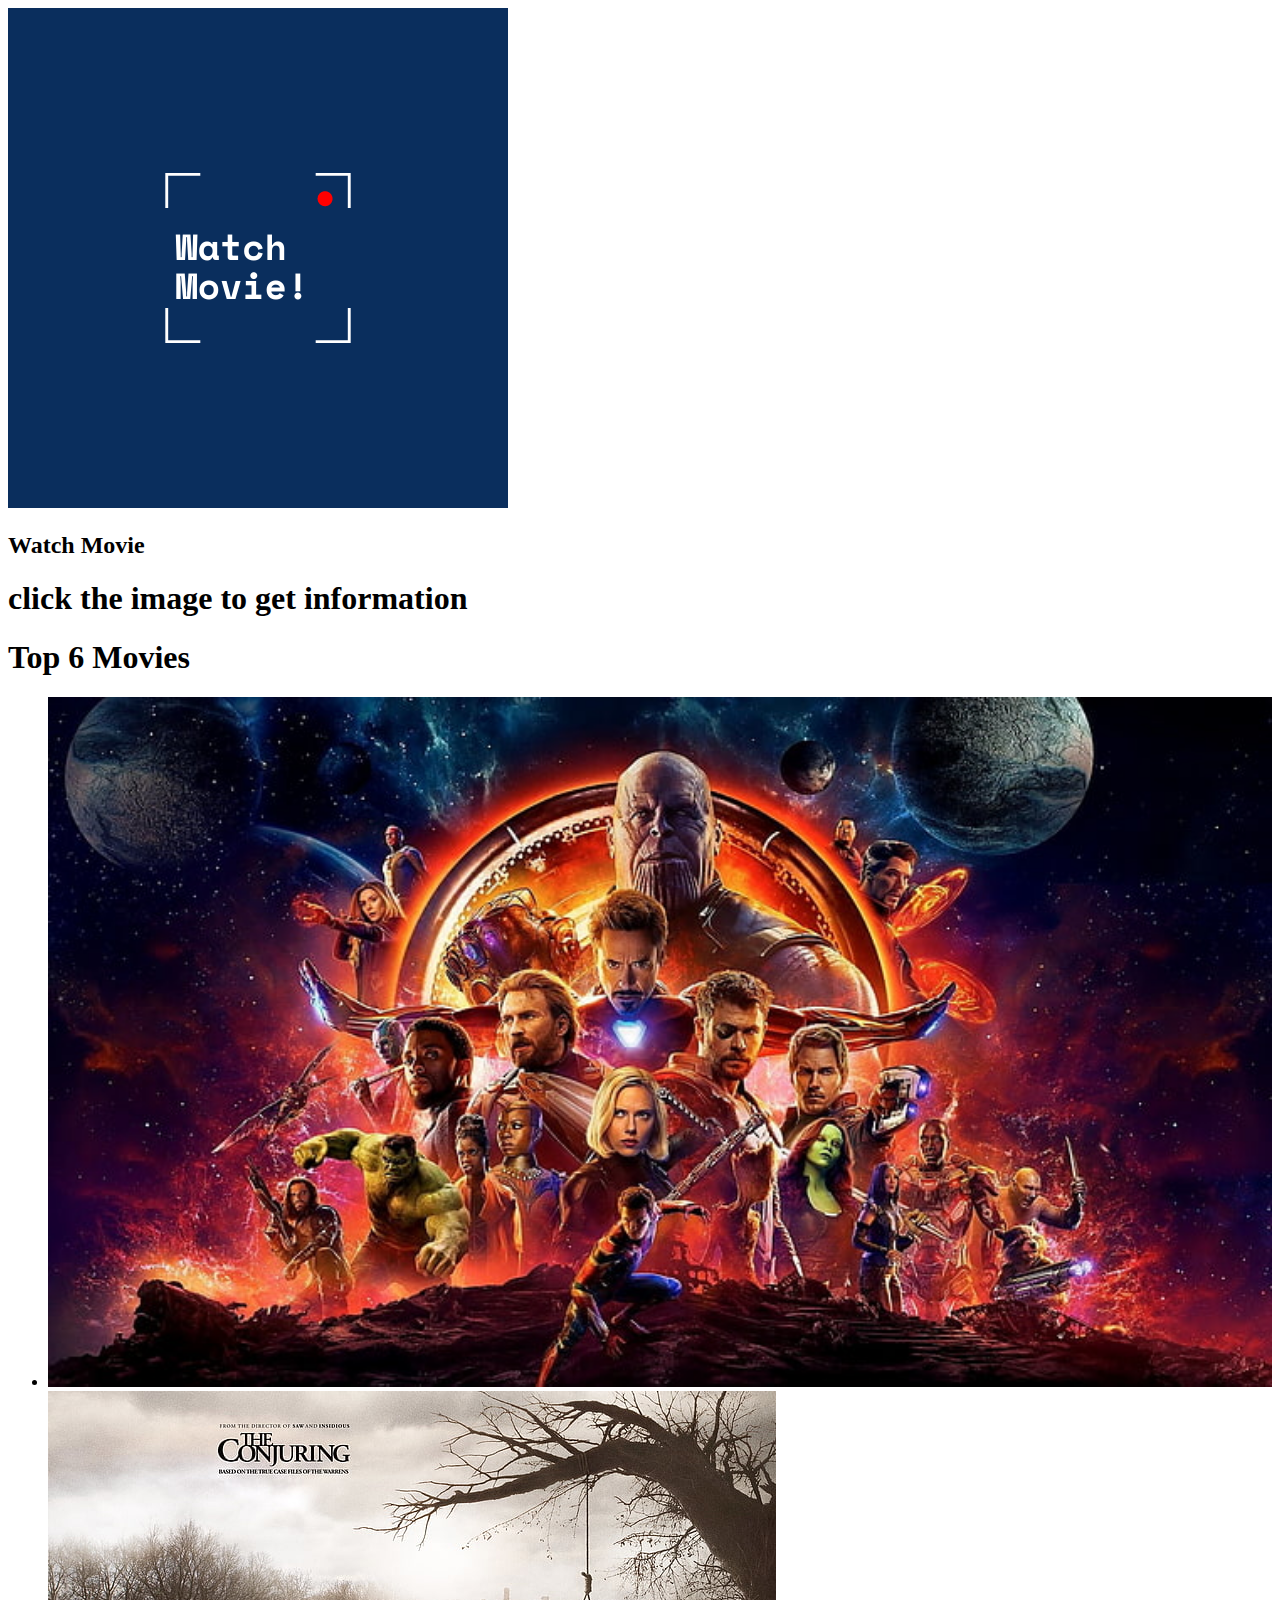
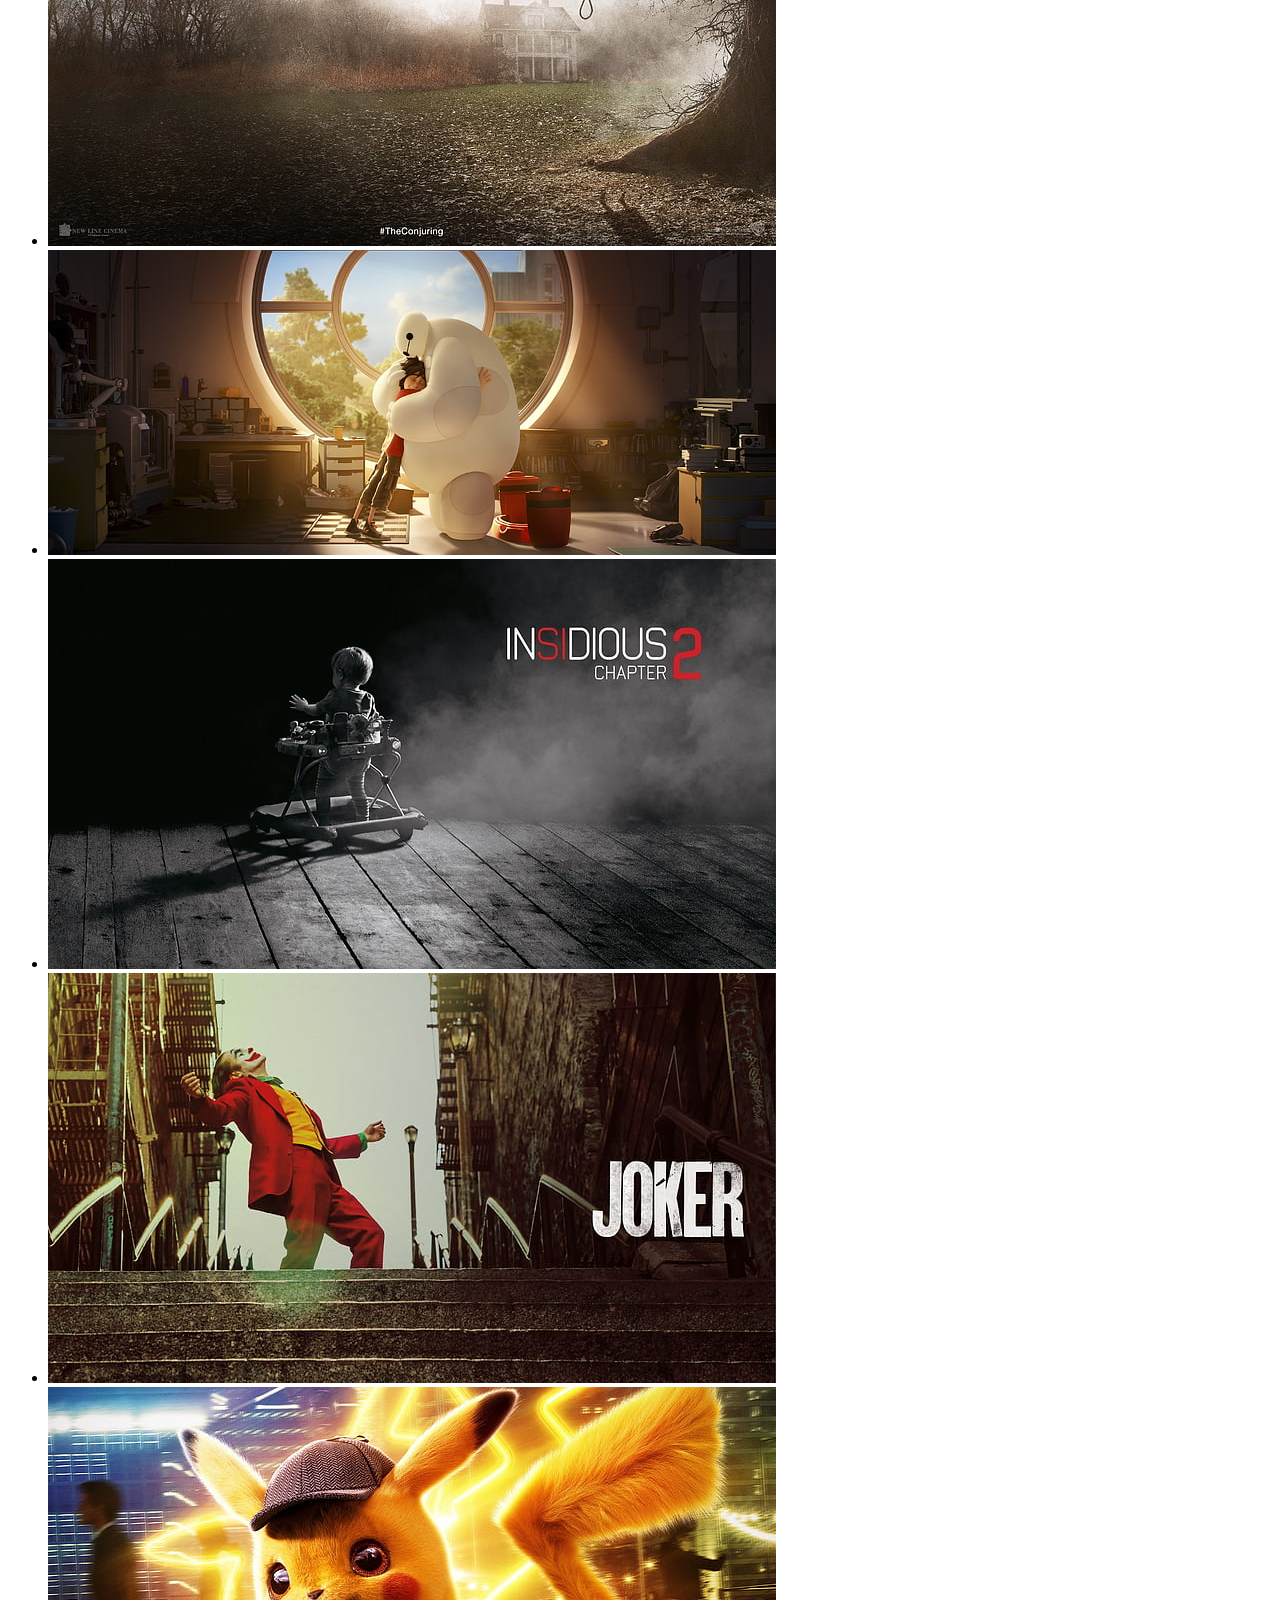
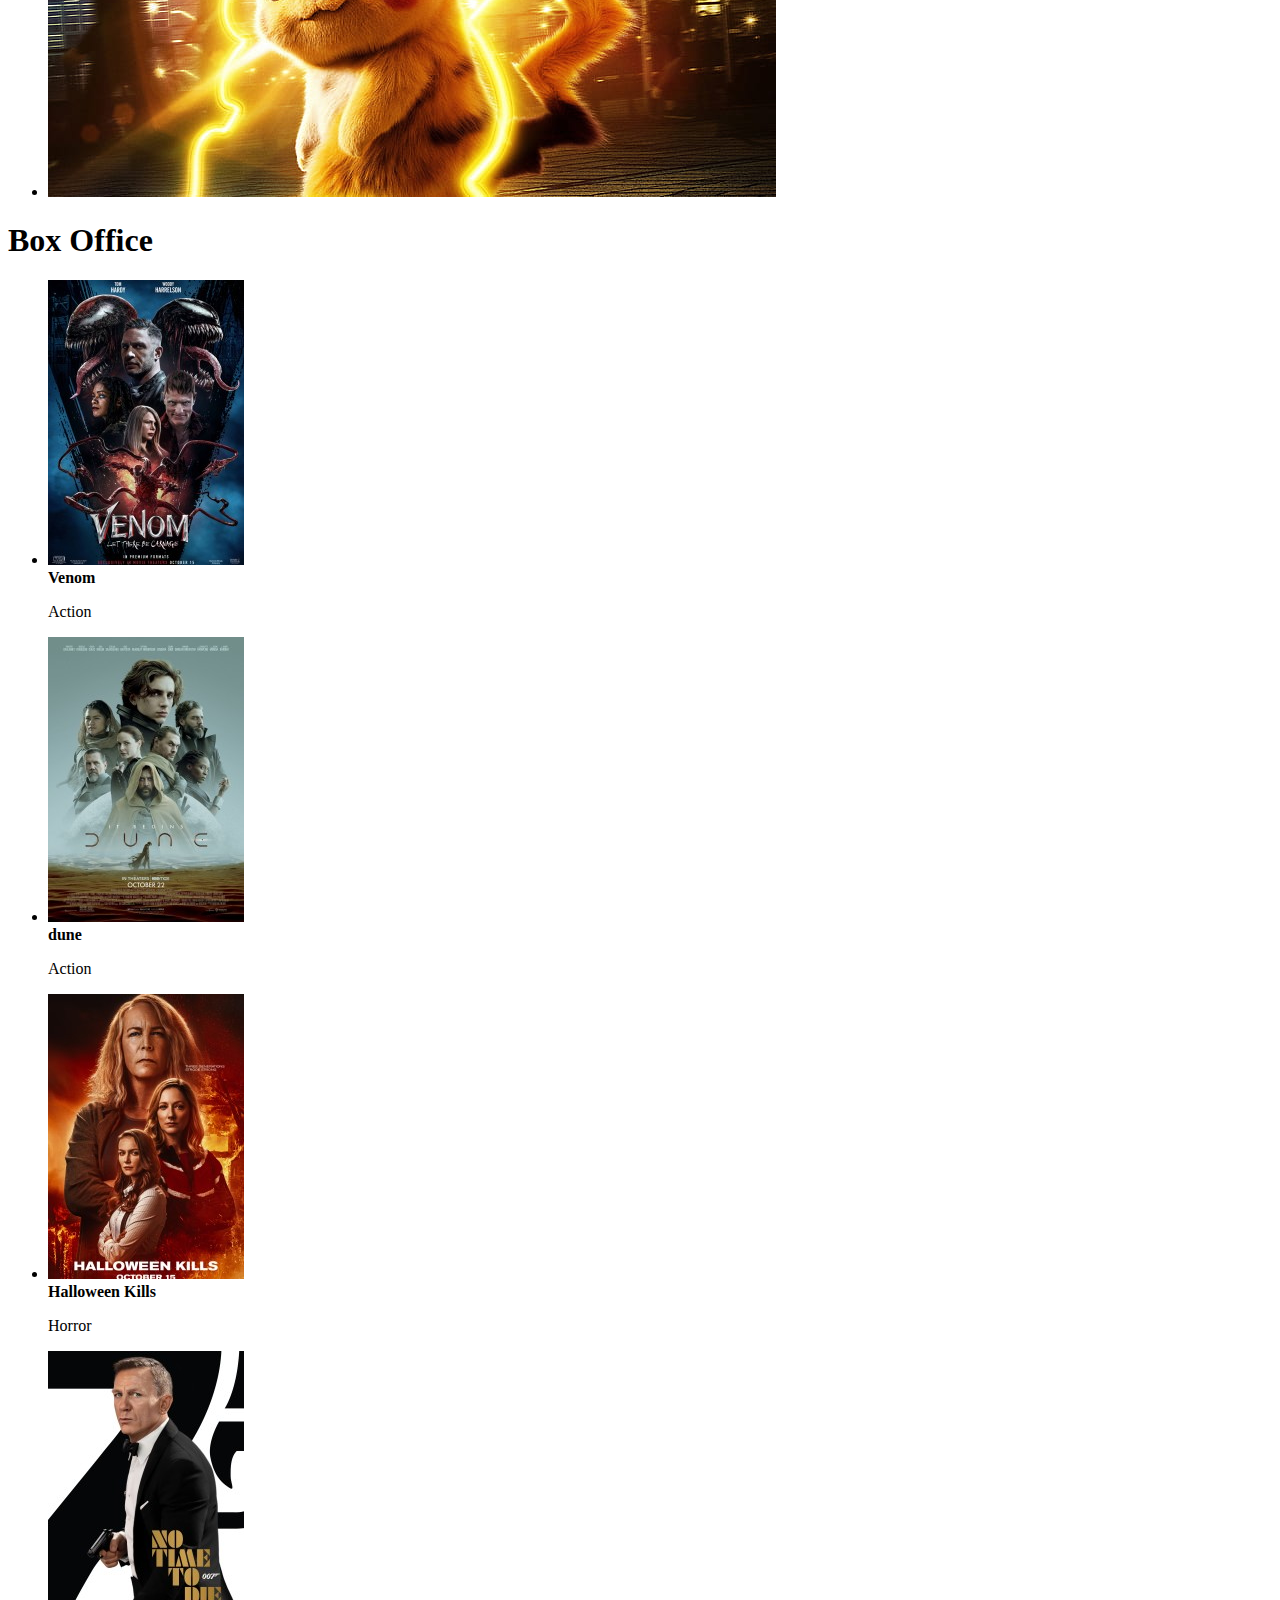
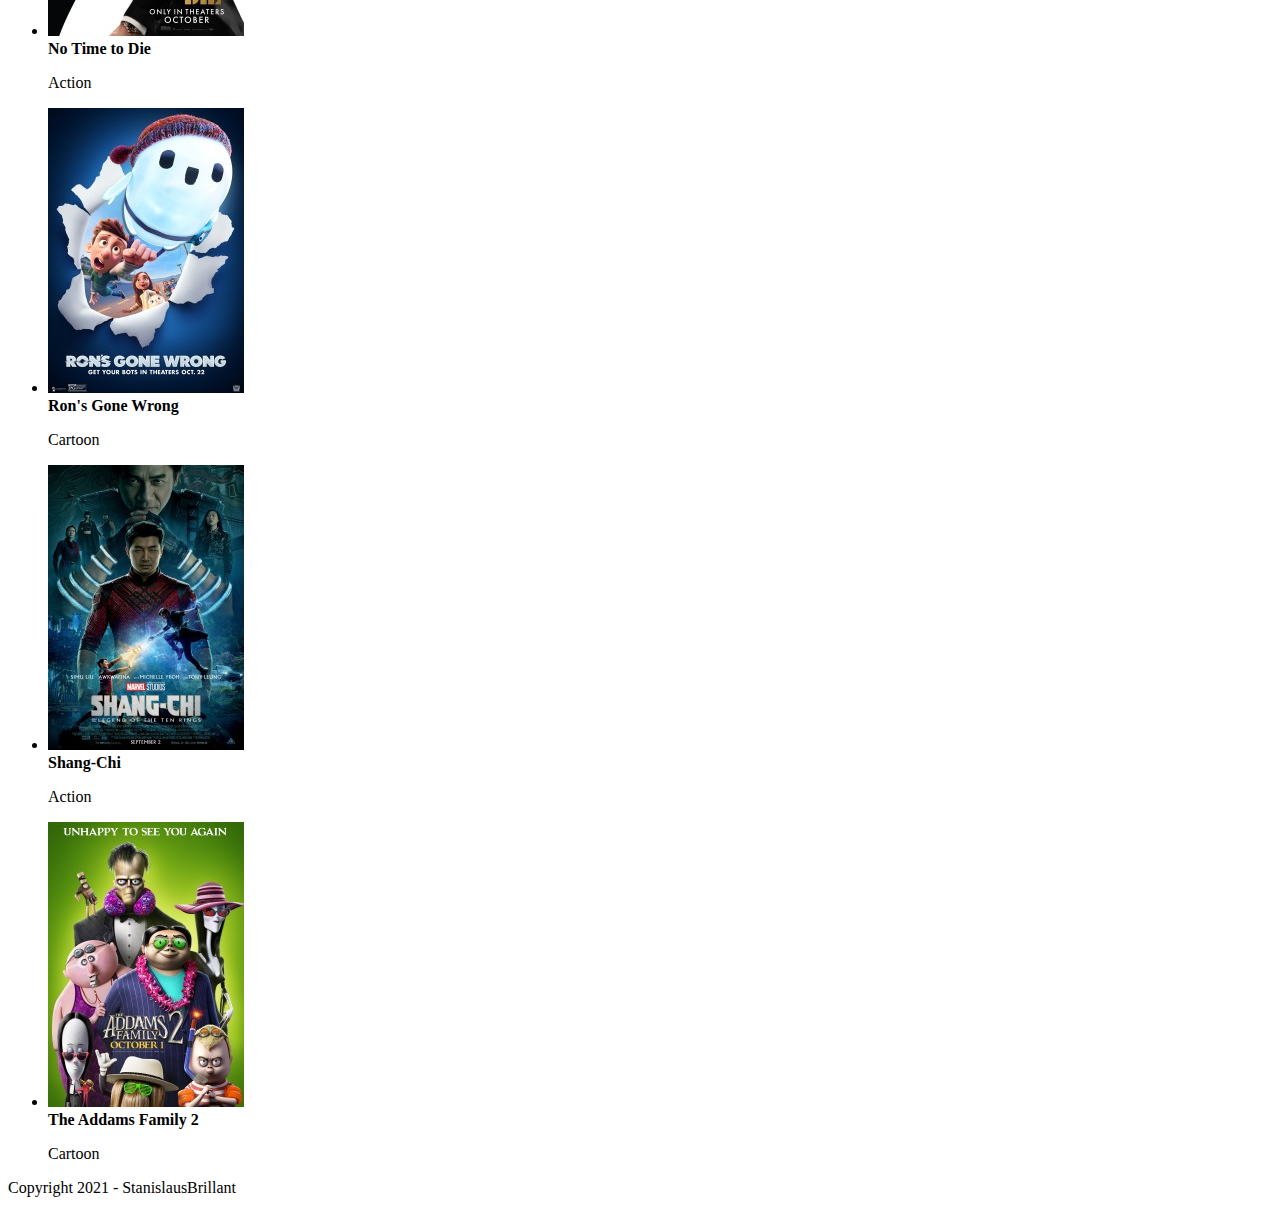
==== index.html @ 5e8a866b "Add files via upload" ====
<!DOCTYPE html>
<html>
<head>
<meta charset="utf-8">
<meta http-equiv="X-UA-Compatible" content="IE=edge">
<meta name="viewport" content="width=device-width, initial-scale=1.0">
<title>Watch-Movie</title>
<link rel="stylesheet" href="css/style.css">
<!--icon-->
<link rel="shortcut icon" href="./logo.png">
</head>
<body>
    <nav>
        <a href="#" class="logo">
            <img src="./logo.png"/>
        </a>
        <h2 class="WatchMovie-heading">Watch Movie</h2>
    </nav>
    <section id="main">
        <h1 class="showcase-heading">click the image to get information</h1>
        <h1 class="showcase-heading">Top 6 Movies</h1>

        <ul id="autoWidth" class="cs-hidden">
            <li class="item-a">
                <div class="showcase-box">
                    <a href="./landingpage_avengers.html" target="blank">
                    <img src="./avengers.jpg" class="img-responsive img-rounded" width="100%" height="100%"/>
                    </a>
                </div>
            </li>
            <li class="item-b">
                <div class="showcase-box">
                    <a href="./landingpage_conjuring.html" target="blank">
                    <img src="./conjuring.jpg"/>
                    </a>
                </div>
            </li>
            <li class="item-c">
                <div class="showcase-box">
                    <a href="./landingpage_bighero.html" target="blank">
                    <img src="./big hero 6.jpg"/>
                    </a>
                </div>
            </li>
            <li class="item-d">
                <div class="showcase-box">
                    <a href="./landingpage_insidious.html" target="blank">
                    <img src="./insidious.jpg"/>
                    </a>
                </div>
            </li>
            <li class="item-e">
                <div class="showcase-box">
                    <a href="./landingpage_joker.html" target="blank">
                    <img src="./joker.jpg"/>
                    </a>
                </div>
            </li>
            <li class="item-f">
                <div class="showcase-box">
                    <a href="./landingpage_pokemon.html" target="blank">
                    <img src="./pokemon.jpg"/>
                    </a>
                </div>
            </li>
          </ul>
        </div>

        
    </section>
    <section id="latest">
        <h1 class="latest-heading">Box Office</h1>
        <ul id="autoWidth2" class="cs-hidden">
            <li class="item-a">
                <div class="latest-box">
                    <div class="latest-img">
                        <a href="./landingpage_venom.html" target="blank">
                        <img src="./venom.jpg">
                        </a>
                    </div>
                    <div class="latest-text">
                        <strong>Venom</strong>
                        <p>Action</p>
                    </div>
                </div>
            </li>
            <li class="item-b">
                <div class="latest-box">
                    <div class="latest-img">
                        <a href="./landingpage_dune.html" target="blank">
                        <img src="./dune.jpg">
                        </a>
                    </div>
                    <div class="latest-text">
                        <strong>dune</strong>
                        <p>Action</p>
                    </div>
                </div>
            </li>
            <li class="item-c">
                <div class="latest-box">
                    <div class="latest-img">
                        <a href="./landingpage_halloween.html" target="blank">
                        <img src="./hallowin.jpg">
                        </a>
                    </div>
                    <div class="latest-text">
                        <strong>Halloween Kills</strong>
                        <p>Horror</p>
                    </div>
                </div>
            </li>
            <li class="item-d">
                <div class="latest-box">
                    <div class="latest-img">
                        <a href="./landingpage_notime.html" target="blank">
                        <img src="./notimetodie.jpg">
                        </a>
                    </div>
                    <div class="latest-text">
                        <strong>No Time to Die</strong>
                        <p>Action</p>
                    </div>
                </div>
            </li>
            <li class="item-d">
                <div class="latest-box">
                    <div class="latest-img">
                        <a href="./landingpage_rons.html" target="blank">
                        <img src="./rons.jpg">
                        </a>
                    </div>
                    <div class="latest-text">
                        <strong>Ron's Gone Wrong</strong>
                        <p>Cartoon</p>
                    </div>
                </div>
            </li>
            <li class="item-e">
                <div class="latest-box">
                    <div class="latest-img">
                        <a href="./landingpage_shangchi.html" target="blank">
                        <img src="./shangchi.jpg">
                        </a>
                    </div>
                    <div class="latest-text">
                        <strong>Shang-Chi</strong>
                        <p>Action</p>
                    </div>
                </div>
            </li>
            <li class="item-f">
                <div class="latest-box">
                    <div class="latest-img">
                        <a href="./landingpage_theaddams.html" target="blank">
                        <img src="./theaddams.jpg">
                        </a>
                    </div>
                    <div class="latest-text">
                        <strong>The Addams Family 2</strong>
                        <p>Cartoon</p>
                    </div>
                </div>
            </li>
        </ul>
    </section>
</body>
<footer>
    <p class="footer">Copyright 2021 - StanislausBrillant</p>
</footer>
</html>
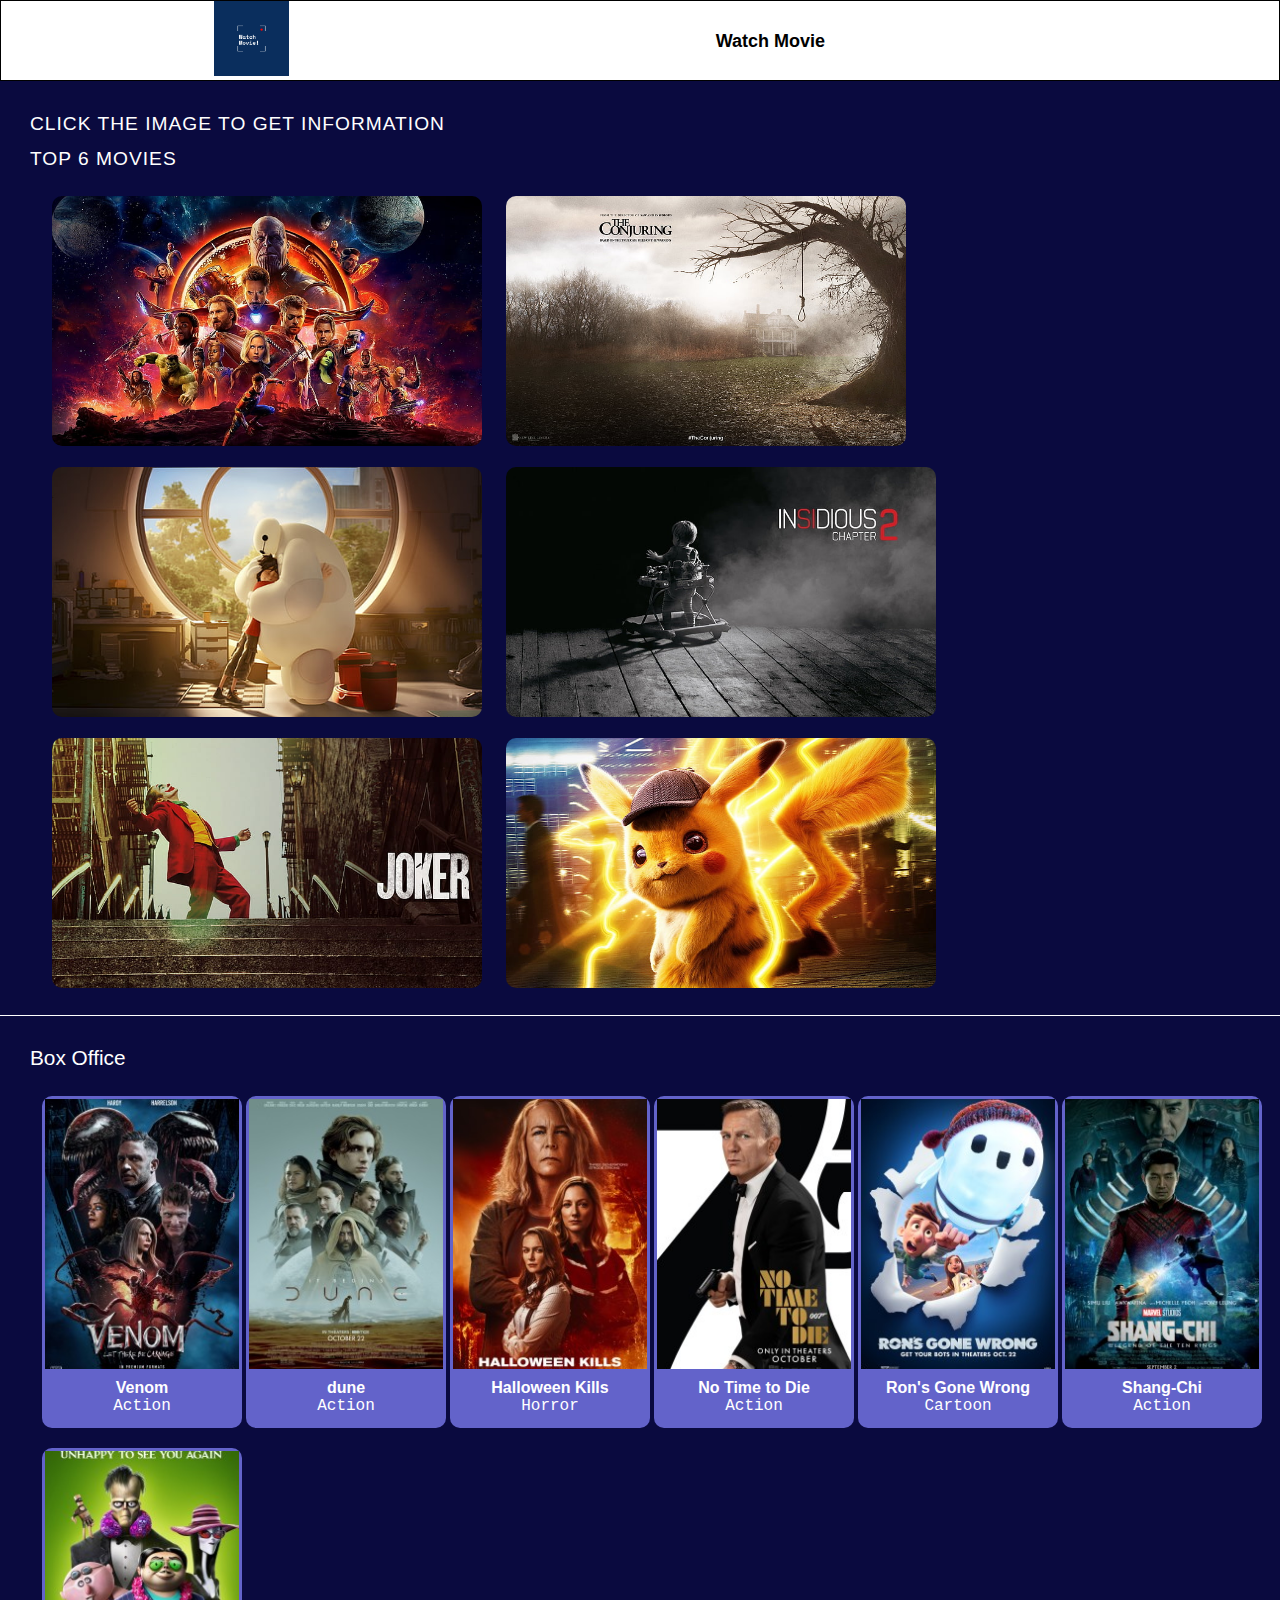
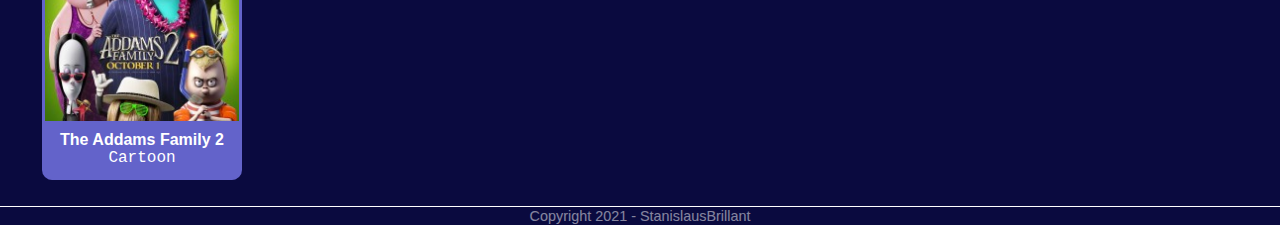
==== commit 9ff5fc65: "Update index.html" ====
--- a/index.html
+++ b/index.html
@@ -5,7 +5,7 @@
 <meta http-equiv="X-UA-Compatible" content="IE=edge">
 <meta name="viewport" content="width=device-width, initial-scale=1.0">
 <title>Watch-Movie</title>
-<link rel="stylesheet" href="css/style.css">
+<link rel="stylesheet" href="style.css">
 <!--icon-->
 <link rel="shortcut icon" href="./logo.png">
 </head>
@@ -168,4 +168,4 @@
 <footer>
     <p class="footer">Copyright 2021 - StanislausBrillant</p>
 </footer>
-</html>+</html>
--- a/style.css
+++ b/style.css
@@ -0,0 +1,149 @@
+body{
+    margin: 0px;
+    padding: 0px;
+    font-family:-apple-system, BlinkMacSystemFont, 'Segoe UI', Roboto, Oxygen, Ubuntu, Cantarell, 'Open Sans', 'Helvetica Neue', sans-serif;
+    background-color: #0a0a3f;
+}
+*{
+    box-sizing: border-box;
+}
+ul{
+    list-style: none;
+}
+a {
+    text-decoration: none;
+}
+nav {
+    display:flex;
+    justify-content: space-around;
+    align-items: center;
+    width: 100%;
+    border: 1px solid black;
+    background-color: white;
+    position: fixed;
+    left: 0;
+    right: 0;
+    z-index: 100;
+}
+.logo img{
+    height: 75px;
+}
+.WatchMovie-heading{
+    font-size: 18px;
+    width: 350px;
+    height: 20px;
+}
+#main{
+    padding-top: 100px;
+    background-color:#0a0a3f;
+}
+.showcase-box{
+    width: 450px;
+    height: 270px;
+    margin: 0px 2px 1px 2px;
+    overflow: hidden;
+    display: flex;
+    float: left;
+    padding: 10px;
+}
+.showcase-box img{
+    width: 100%;
+    height: 100%;
+    object-fit: cover;
+    object-position: top;
+    display: inline-block;
+    border-radius: 10px;
+}
+.showcase-heading{
+    padding-left: 30px;
+    font-weight: 500;
+    letter-spacing: 1px;
+    text-transform: uppercase;
+    font-size: 1.2rem;
+    color: white;
+}
+.cs-hidden::after{
+    overflow: visible !important;
+    content: "";
+    clear: both;
+    display: table;
+}
+#latest{
+    border-top: 0.5px solid white;
+}
+.latest-heading{
+    margin: 30px 30px 0px 30px;
+    font-weight: 500;
+    font-size: 1.3rem;
+    color: white;
+    font-family: -apple-system, BlinkMacSystemFont, 'Segoe UI', Roboto, Oxygen, Ubuntu, Cantarell, 'Open Sans', 'Helvetica Neue', sans-serif;
+}
+.latest-box{
+    display: flex;
+    flex-direction: column;
+    align-items: center;
+    margin: 10px 2px;
+    border-radius: 10px;
+    overflow: hidden;
+    width: 200px;
+    background-color: rgb(99, 99, 202);
+    float: left;
+    padding: 3px;
+}
+.latest-img{
+    width: 100%;
+    height: 270px;
+}
+.latest-img img{
+    width: 100%;
+    height: 100%;
+    object-fit: cover;
+}
+.latest-text strong{
+    color:#ffffff;
+    margin: 0px;
+    font-family: unset;
+}
+.latest-text{
+    width: 100%;
+    display: flex;
+    justify-content: center;
+    align-items: center;
+    flex-direction: column;
+    margin: 10px;
+}
+.latest-text p{
+    color: #ffffff;
+    margin: 0px;
+    font-family:'Courier New', Courier, monospace;
+}
+footer{
+    display: flex;
+    justify-content: space-around;
+    align-items: center;
+    border-top: 1px solid white;
+}
+footer p{
+    color: white;
+    margin: 1px 0px;
+    font-size: 0.9rem;
+    opacity: 50%;
+}
+@media(max-width:1100px){
+    nav{
+        justify-content: space-between;
+        height: 70px;
+        padding: 0px 10px;
+    }
+}
+@media(max-width:680px){
+    .showcase-box{
+        max-width: 320px;
+        height: 200px;
+        margin: 10px;
+    }
+    .latest-box{
+        width: 190px;
+        margin: 20px 5px;
+    }
+}